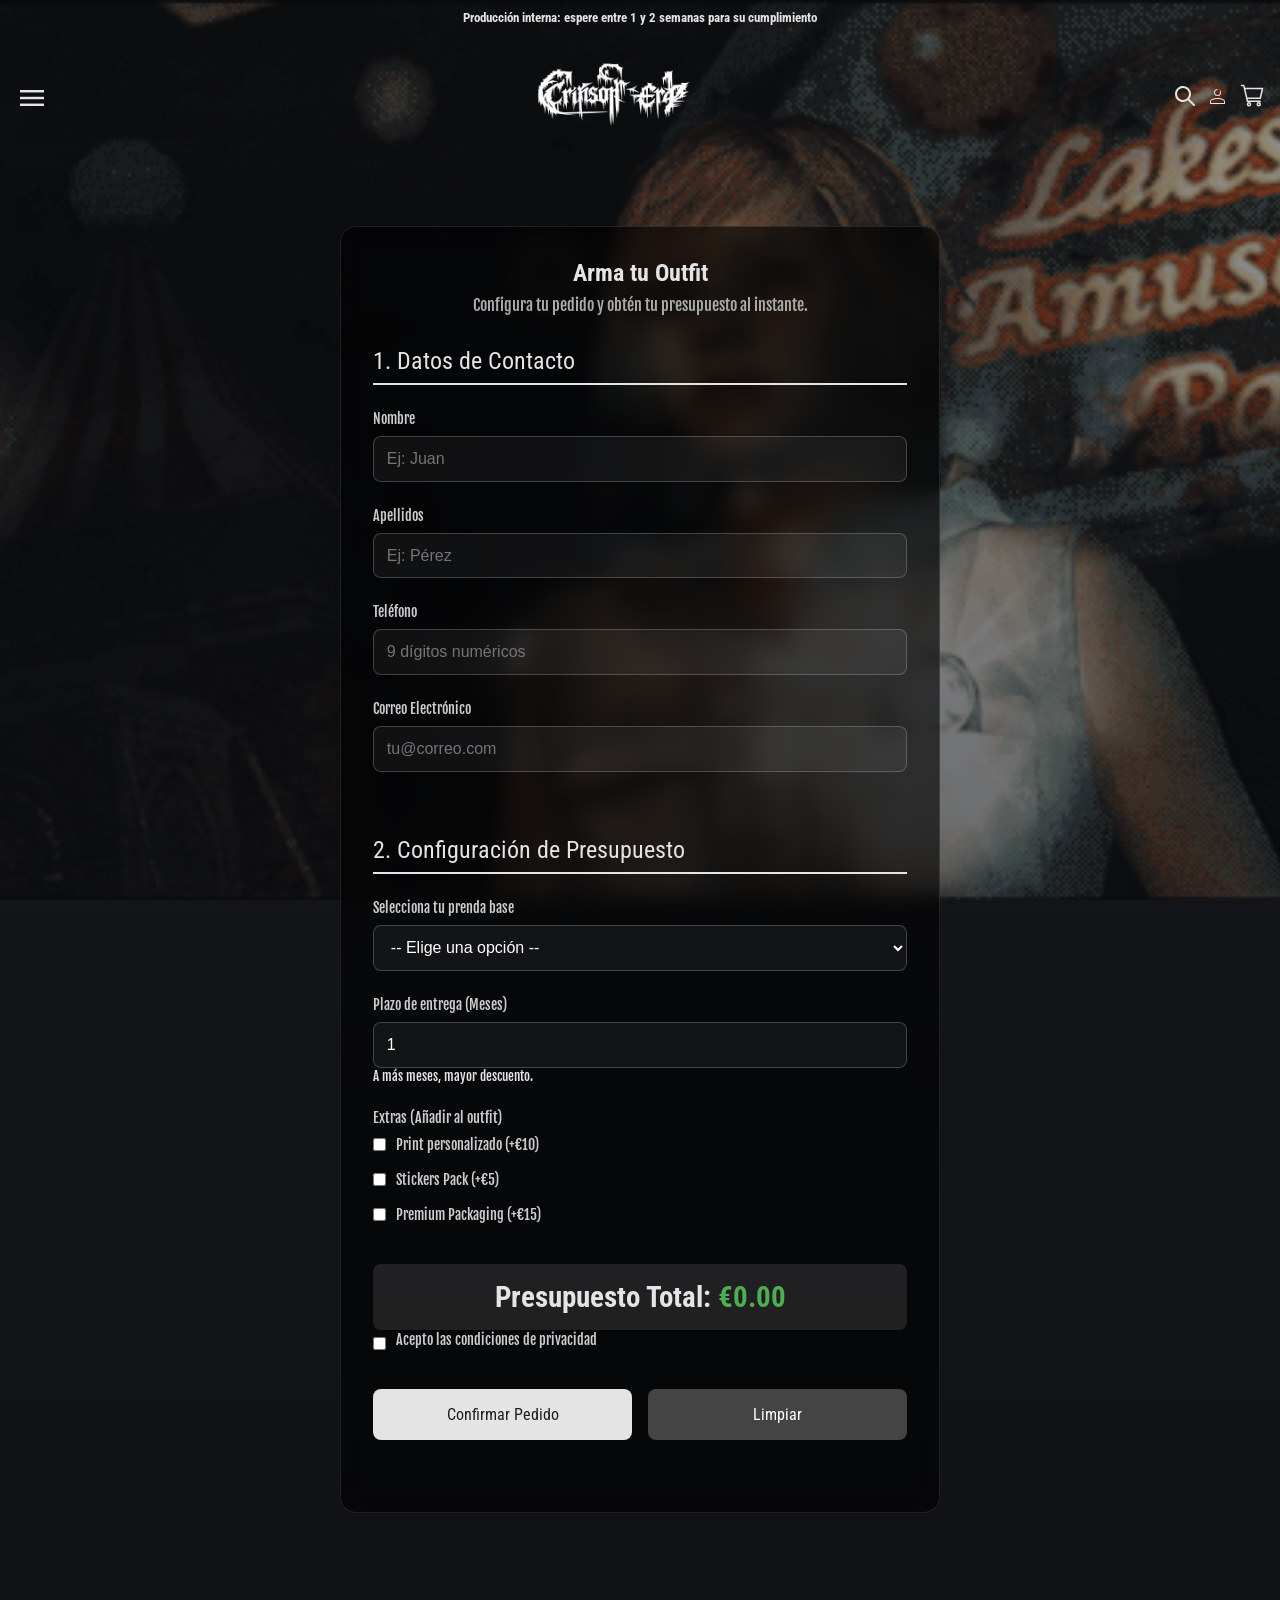
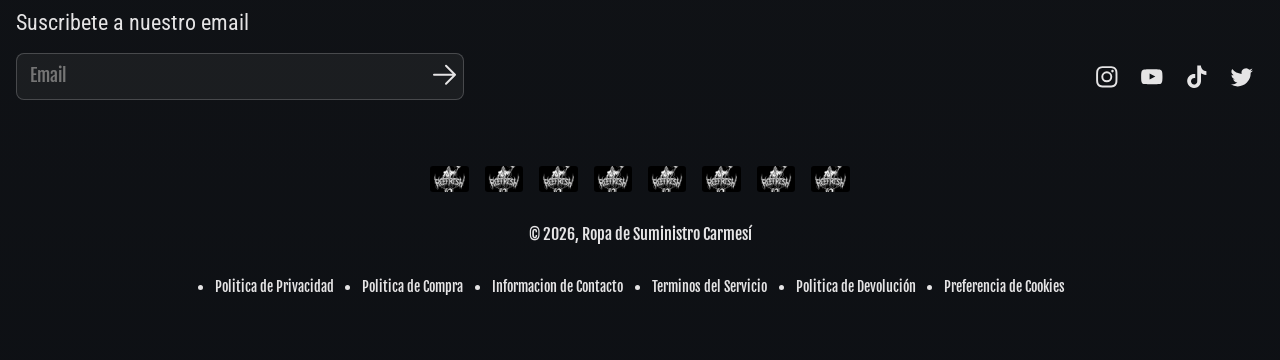
==== pages/presupuesto.html @ 9da46111 "Subiendo los archivos de la pagina web" ====
<!doctype html>
<html lang="es">

<head>
    <meta charset="UTF-8" />
    <meta name="viewport" content="width=device-width, initial-scale=1.0" />
    <link rel="preconnect" href="https://fonts.googleapis.com" />
    <link rel="preconnect" href="https://fonts.gstatic.com" crossorigin />
    <link
        href="https://fonts.googleapis.com/css2?family=Fjalla+One&family=Roboto+Condensed:ital,wght@0,100..900;1,100..900&display=swap"
        rel="stylesheet" />
    <link href="https://fonts.googleapis.com/css2?family=Material+Symbols+Outlined" rel="stylesheet" />
    <link rel="stylesheet" href="../assets/css/styles.css" />
    <link rel="stylesheet" href="../assets/css/presupuesto.css" />
    <title>Presupuesto | Era Carmesí</title>
</head>

<body>
    <div class="main__wrapper">
        <div class="notification">
            <h3>
                Producción interna: espere entre 1 y 2 semanas para su
                cumplimiento
            </h3>
        </div>
        <header class="header">
            <input type="checkbox" id="menu-toggle" />
            <label for="menu-toggle" class="material-symbols-outlined">Menu</label>
            <div class="container__img-logo">
                <a href="../index.html"><img src="../assets/images/logos/Logo-de-la-web.png" alt="Logo de la Web" /></a>
            </div>
            <nav class="nav">
                <ul class="container__nav-items">
                    <li><a href="presupuesto.html">Presupuesto</a></li>
                    <li><a href="../index.html">Inicio</a></li>
                    <li><a href="galeria.html">Galeria</a></li>
                    <li><a href="contacto.html">Contacto</a></li>
                    <li><a href="pages/login.html">Login</a></li>
                </ul>
            </nav>
            <aside class="container__aside-options">
                <a href="#" role="button"><svg xmlns="http://www.w3.org/2000/svg" viewBox="0 0 24 24">
                        <path fill="currentColor"
                            d="M10 4a6 6 0 1 0 0 12a6 6 0 0 0 0-12m-8 6a8 8 0 1 1 14.32 4.906l5.387 5.387a1 1 0 0 1-1.414 1.414l-5.387-5.387A8 8 0 0 1 2 10">
                        </path>
                    </svg>
                </a>
                <a href="/pages/login.html" role="button"><svg xmlns="http://www.w3.org/2000/svg" viewBox="0 0 24 24">
                        <path fill="currentColor"
                            d="M11.5 14c4.14 0 7.5 1.57 7.5 3.5V20H4v-2.5c0-1.93 3.36-3.5 7.5-3.5m6.5 3.5c0-1.38-2.91-2.5-6.5-2.5S5 16.12 5 17.5V19h13zM11.5 5A3.5 3.5 0 0 1 15 8.5a3.5 3.5 0 0 1-3.5 3.5A3.5 3.5 0 0 1 8 8.5A3.5 3.5 0 0 1 11.5 5m0 1A2.5 2.5 0 0 0 9 8.5a2.5 2.5 0 0 0 2.5 2.5A2.5 2.5 0 0 0 14 8.5A2.5 2.5 0 0 0 11.5 5">
                        </path>
                    </svg>
                </a>
                <a href="#" role="button">
                    <svg xmlns="http://www.w3.org/2000/svg" xmlns:xlink="http://www.w3.org/1999/xlink"
                        aria-hidden="true" role="img" viewBox="0 0 32 32">
                        <g fill="none" stroke="currentColor" stroke-linecap="round" stroke-linejoin="round"
                            stroke-width="2">
                            <path d="M6 6h24l-3 13H9m18 4H10L5 2H2"></path>
                            <circle cx="25" cy="27" r="2"></circle>
                            <circle cx="12" cy="27" r="2"></circle>
                        </g>
                    </svg>
                </a>
            </aside>
        </header>

        <section class="form-section">
            <h1>Arma tu Outfit</h1>
            <p>Configura tu pedido y obtén tu presupuesto al instante.</p>

            <form id="form-presupuesto" novalidate>
                <!-- PARTE 1: DATOS DE CONTACTO -->
                <fieldset>
                    <legend>1. Datos de Contacto</legend>
                    <div class="form-group">
                        <label for="nombre">Nombre</label>
                        <input type="text" id="nombre" name="nombre" maxlength="15" placeholder="Ej: Juan" required />
                        <span class="error-msg" id="err-nombre">Solo letras, máx 15 caracteres.</span>
                    </div>

                    <div class="form-group">
                        <label for="apellidos">Apellidos</label>
                        <input type="text" id="apellidos" name="apellidos" maxlength="40" placeholder="Ej: Pérez"
                            required />
                        <span class="error-msg" id="err-apellidos">Solo letras, máx 40 caracteres.</span>
                    </div>

                    <div class="form-group">
                        <label for="telefono">Teléfono</label>
                        <input type="tel" id="telefono" name="telefono" maxlength="9" placeholder="9 dígitos numéricos"
                            required />
                        <span class="error-msg" id="err-telefono">Solo 9 números.</span>
                    </div>

                    <div class="form-group">
                        <label for="email">Correo Electrónico</label>
                        <input type="email" id="email" name="email" placeholder="tu@correo.com" required />
                        <span class="error-msg" id="err-email">Email no válido.</span>
                    </div>
                </fieldset>

                <!-- PARTE 2: PRESUPUESTO -->
                <fieldset>
                    <legend>2. Configuración de Presupuesto</legend>

                    <div class="form-group">
                        <label for="producto">Selecciona tu prenda base</label>
                        <select id="producto" name="producto">
                            <option value="0" selected disabled>
                                -- Elige una opción --
                            </option>
                            <option value="39.96">
                                Tokyo Ghoul T-Shirt (€39.96)
                            </option>
                            <option value="59.96">
                                Oversized Hoodie (€59.96)
                            </option>
                            <option value="45.96">
                                Streetwear Jacket (€45.96)
                            </option>
                        </select>
                    </div>

                    <div class="form-group">
                        <label for="plazo">Plazo de entrega (Meses)</label>
                        <input type="number" id="plazo" name="plazo" min="1" value="1" placeholder="Meses" />
                        <small>A más meses, mayor descuento.</small>
                    </div>

                    <div class="form-group">
                        <label>Extras (Añadir al outfit)</label>
                        <div class="checkbox-group">
                            <label><input type="checkbox" class="extra" value="10" />
                                Print personalizado (+€10)</label>
                            <label><input type="checkbox" class="extra" value="5" />
                                Stickers Pack (+€5)</label>
                            <label><input type="checkbox" class="extra" value="15" />
                                Premium Packaging (+€15)</label>
                        </div>
                    </div>

                    <div class="total-container">
                        <h3>
                            Presupuesto Total:
                            <span id="total-price">€0.00</span>
                        </h3>
                    </div>

                    <div class="form-group check-group">
                        <input type="checkbox" id="terminos" required />
                        <label for="terminos">Acepto las condiciones de privacidad</label>
                    </div>

                    <div class="form-buttons">
                        <button type="submit" id="btn-enviar">
                            Confirmar Pedido
                        </button>
                        <button type="reset" id="btn-reset">Limpiar</button>
                    </div>
                </fieldset>
            </form>
        </section>

        <footer class="footer">
            <div class="contact-section">
                <span>Suscribete a nuestro email</span>
                <div class="contact__info">
                    <form class="form">
                        <input type="email" placeholder="Email" />
                        <button type="submit">
                            <svg xmlns="http://www.w3.org/2000/svg" xmlns:xlink="http://www.w3.org/1999/xlink"
                                aria-hidden="true" role="img" viewBox="0 0 1024 1024">
                                <path fill="currentColor"
                                    d="M754.8 480H160a32 32 0 1 0 0 64h594.8L521.3 777.3a32 32 0 0 0 45.4 45.4l288-288a32 32 0 0 0 0-45.4l-288-288a32 32 0 1 0-45.4 45.4z">
                                </path>
                            </svg>
                        </button>
                    </form>
                    <ul>
                        <li>
                            <a href="https://www.instagram.com/" target="_blank">
                                <svg xmlns="http://www.w3.org/2000/svg" xmlns:xlink="http://www.w3.org/1999/xlink"
                                    aria-hidden="true" role="img" viewBox="0 0 24 24">
                                    <path fill="currentColor" fill-rule="evenodd"
                                        d="M12 2c-2.716 0-3.056.012-4.123.06c-1.064.049-1.791.218-2.427.465a4.9 4.9 0 0 0-1.772 1.153A4.9 4.9 0 0 0 2.525 5.45c-.247.636-.416 1.363-.465 2.427C2.011 8.944 2 9.284 2 12s.011 3.056.06 4.123c.049 1.064.218 1.791.465 2.427a4.9 4.9 0 0 0 1.153 1.772a4.9 4.9 0 0 0 1.772 1.153c.636.247 1.363.416 2.427.465c1.067.048 1.407.06 4.123.06s3.056-.012 4.123-.06c1.064-.049 1.791-.218 2.427-.465a4.9 4.9 0 0 0 1.772-1.153a4.9 4.9 0 0 0 1.153-1.772c.247-.636.416-1.363.465-2.427c.048-1.067.06-1.407.06-4.123s-.012-3.056-.06-4.123c-.049-1.064-.218-1.791-.465-2.427a4.9 4.9 0 0 0-1.153-1.772a4.9 4.9 0 0 0-1.772-1.153c-.636-.247-1.363-.416-2.427-.465C15.056 2.012 14.716 2 12 2m0 1.802c2.67 0 2.986.01 4.04.058c.976.045 1.505.207 1.858.344c.466.182.8.399 1.15.748c.35.35.566.684.748 1.15c.136.353.3.882.344 1.857c.048 1.055.058 1.37.058 4.041c0 2.67-.01 2.986-.058 4.04c-.045.976-.208 1.505-.344 1.858a3.1 3.1 0 0 1-.748 1.15c-.35.35-.684.566-1.15.748c-.353.136-.882.3-1.857.344c-1.054.048-1.37.058-4.041.058c-2.67 0-2.987-.01-4.04-.058c-.976-.045-1.505-.208-1.858-.344a3.1 3.1 0 0 1-1.15-.748a3.1 3.1 0 0 1-.748-1.15c-.137-.353-.3-.882-.344-1.857c-.048-1.055-.058-1.37-.058-4.041c0-2.67.01-2.986.058-4.04c.045-.976.207-1.505.344-1.858c.182-.466.399-.8.748-1.15c.35-.35.684-.566 1.15-.748c.353-.137.882-.3 1.857-.344c1.055-.048 1.37-.058 4.041-.058m0 11.531a3.333 3.333 0 1 1 0-6.666a3.333 3.333 0 0 1 0 6.666m0-8.468a5.135 5.135 0 1 0 0 10.27a5.135 5.135 0 0 0 0-10.27m6.538-.203a1.2 1.2 0 1 1-2.4 0a1.2 1.2 0 0 1 2.4 0">
                                    </path>
                                </svg>
                            </a>
                        </li>
                        <li>
                            <a href="https://www.youtube.com/" target="_blank">
                                <svg xmlns="http://www.w3.org/2000/svg" xmlns:xlink="http://www.w3.org/1999/xlink"
                                    aria-hidden="true" role="img" viewBox="0 0 24 24">
                                    <path fill="currentColor" fill-rule="evenodd"
                                        d="M9.935 14.628v-5.62l5.403 2.82zM21.8 8.035s-.195-1.379-.795-1.986c-.76-.796-1.613-.8-2.004-.847C16.203 5 12.004 5 12.004 5h-.008s-4.198 0-6.997.202c-.391.047-1.243.05-2.004.847c-.6.607-.795 1.986-.795 1.986S2 9.653 2 11.272v1.517c0 1.618.2 3.237.2 3.237s.195 1.378.795 1.985c.76.797 1.76.771 2.205.855c1.6.153 6.8.2 6.8.2s4.203-.006 7.001-.208c.391-.047 1.244-.05 2.004-.847c.6-.607.795-1.985.795-1.985s.2-1.619.2-3.237v-1.517c0-1.619-.2-3.237-.2-3.237">
                                    </path>
                                </svg>
                            </a>
                        </li>
                        <li>
                            <a href="https://www.tiktok.com/" target="_blank">
                                <svg xmlns="http://www.w3.org/2000/svg" xmlns:xlink="http://www.w3.org/1999/xlink"
                                    aria-hidden="true" role="img" viewBox="0 0 16 16">
                                    <path fill="currentColor"
                                        d="M8.3 1.01c.75-.01 1.5 0 2.25-.01c.05.89.36 1.8 1.01 2.43c.64.65 1.55.94 2.44 1.04v2.35c-.83-.03-1.66-.2-2.42-.56c-.33-.15-.63-.34-.93-.54c0 1.7 0 3.41-.01 5.1c-.04.82-.31 1.63-.78 2.3c-.75 1.12-2.06 1.85-3.4 1.87c-.82.05-1.65-.18-2.35-.6c-1.16-.69-1.98-1.97-2.1-3.33q-.03-.435 0-.87c.1-1.11.65-2.17 1.49-2.89c.95-.84 2.29-1.24 3.54-1c.01.86-.02 1.73-.02 2.59c-.57-.19-1.24-.13-1.74.22c-.37.24-.64.6-.79 1.02c-.12.3-.09.62-.08.94c.14.96 1.05 1.76 2.01 1.67c.64 0 1.26-.39 1.59-.94c.11-.19.23-.39.24-.62c.06-1.04.03-2.08.04-3.13c0-2.35 0-4.7.01-7.04">
                                    </path>
                                </svg>
                            </a>
                        </li>
                        <li>
                            <a href="https://x.com/" target="_blank">
                                <svg xmlns="http://www.w3.org/2000/svg" xmlns:xlink="http://www.w3.org/1999/xlink"
                                    aria-hidden="true" role="img" viewBox="0 0 24 24">
                                    <path fill="currentColor"
                                        d="M19.995 6.688a4.3 4.3 0 0 0 1.887-2.374a8.59 8.59 0 0 1-2.725 1.041a4.3 4.3 0 0 0-7.316 3.915a12.184 12.184 0 0 1-8.844-4.484a4.3 4.3 0 0 0 1.328 5.73a4.276 4.276 0 0 1-1.943-.538v.054a4.294 4.294 0 0 0 3.443 4.208a4.3 4.3 0 0 1-1.938.074a4.3 4.3 0 0 0 4.009 2.98a8.61 8.61 0 0 1-5.33 1.837c-.343 0-.685-.02-1.025-.059A12.148 12.148 0 0 0 8.12 21A12.127 12.127 0 0 0 20.33 8.789c0-.186-.004-.371-.013-.555a8.718 8.718 0 0 0 2.142-2.222a8.58 8.58 0 0 1-2.464.676Z">
                                    </path>
                                </svg>
                            </a>
                        </li>
                    </ul>
                </div>
            </div>
            <div class="footer-info">
                <div class="container__payments">
                    <!--LOGO DE LA COMPAÑIA-->
                    <ul>
                        <li>
                            <img src="../assets/images/logos/company-logo.png" alt="Icono" />
                        </li>
                        <li>
                            <img src="../assets/images/logos/company-logo.png" alt="Icono" />
                        </li>
                        <li>
                            <img src="../assets/images/logos/company-logo.png" alt="Icono" />
                        </li>
                        <li>
                            <img src="../assets/images/logos/company-logo.png" alt="Icono" />
                        </li>
                        <li>
                            <img src="../assets/images/logos/company-logo.png" alt="Icono" />
                        </li>
                        <li>
                            <img src="../assets/images/logos/company-logo.png" alt="Icono" />
                        </li>
                        <li>
                            <img src="../assets/images/logos/company-logo.png" alt="Icono" />
                        </li>
                        <li>
                            <img src="../assets/images/logos/company-logo.png" alt="Icono" />
                        </li>
                    </ul>
                </div>
                <div class="container__copyright">
                    <span>© 2026,
                        <a href="../index.html">Ropa de Suministro Carmesí</a></span>
                    <!--COPYRIGHT-->
                </div>
                <div class="container__info">
                    <!--POLITICAS DE LA TIENDA-->
                    <ul>
                        <li><a href="#">Politica de Privacidad</a></li>
                        <li><a href="#">Politica de Compra</a></li>
                        <li><a href="#">Informacion de Contacto</a></li>
                        <li><a href="#">Terminos del Servicio</a></li>
                        <li><a href="#">Politica de Devolución</a></li>
                        <li><a href="#">Preferencia de Cookies</a></li>
                    </ul>
                </div>
            </div>
        </footer>
    </div>

    <script src="../assets/js/presupuesto.js"></script>
</body>

</html>
---- assets/css/styles.css ----
/*================================================================
GLOBAL CONFIG
==================================================================*/
:root {
    --ff: 'Fjalla One', 'Roboto Condensed', sans-serif;
    --ff2: 'Roboto Condensed', 'Fjalla One', sans-serif;
    --colorp: #e5e4e5;
    --colorp2: #fff;
    --colora: #ffe537;
    --colora2: #537fe7;
    --colorbody: #1e1e1e;
    --colors: #333;
    --h1: bold 54px/60px var(--ff);
    --h2: bold 36px/48px var(--ff);
    --h3: bold 24px/36px var(--ff);
    --links: 18px/18px var(--ff);
    --p: 18px/30px var(--ff);
    --p1: 24px/30px var(--ff);
    --p2: 36px/48px var(--ff);
    --subtext: 12px/20px var(--ff);
    --transition: 0.3s ease-in-out;
    scrollbar-color: var(--colorp) var(--colorbody);
    scroll-behavior: smooth;
}
/*================================================================
GLOBAL CONFIG ENDS
==================================================================*/

/*================================================================
PRESENTS
==================================================================*/
* {
    margin: 0;
    padding: 0;
    box-sizing: border-box;
}
body {
    background:
        linear-gradient(
            to bottom,
            rgba(11, 14, 19, 0.4),
            rgba(11, 14, 19, 0.85)
        ),
        url(../images/background/hill3-bg.gif) no-repeat center / cover fixed;
    color: var(--colorp);
    background-color: var(--colorbody);
    font-family: var(--ff);
}
a {
    text-decoration: none;
    color: var(--colorp);
}
a:hover {
    text-decoration: underline;
}
/*================================================================
PRESENTS ENDS
==================================================================*/

/*================================================================
CONTAINER WRAPPER LAYOUT SECTION
==================================================================*/
.main__wrapper {
    display: grid;
    grid-template-columns: 1fr;
    justify-items: center;
    max-width: 1280px;
    margin: auto;
}
/*================================================================
CONTAINER WRAPPER LAYOUT ENDS
==================================================================*/

/*================================================================
NOTIFICATION
==================================================================*/
.notification {
    display: flex;
    justify-content: center;
    align-items: center;
    padding: 0.6rem;
    font-size: clamp(0.4rem, 3vw, 0.7rem);
    font-family: var(--ff2);
    width: 100%;
    text-align: center;
}
/*================================================================
NOTIFICATION ENDS
==================================================================*/

/*================================================================
HEADER SECTION
==================================================================*/
.header {
    display: flex;
    justify-content: space-between;
    align-items: center;
    width: 100%;
    padding: 0 1rem;
    position: sticky;
    top: 0;
    z-index: 1000;
}
.nav {
    display: none;
}
.header label {
    font-size: 2rem;
    user-select: none;
    cursor: pointer;
}
.header input {
    display: none;
}
.header input:checked ~ .nav {
    display: flex;
    position: absolute;
    top: 6rem;
}
.nav ul {
    width: 70dvw;
    max-width: 78rem;
    height: auto;
    backdrop-filter: blur(8px);
    display: flex;
    flex-direction: column;
    align-items: center;
    justify-content: center;
    gap: 0.8rem;
    border: 2px solid var(--colorp);
    border-radius: 0 0.5rem 0.5rem 0.5rem;
}
.nav ul li:last-child {
    border: none;
}
.nav ul li {
    border-bottom: 1px solid var(--colorp);
    width: 80%;
    height: 100%;
    display: flex;
}
.nav ul li a {
    padding: 0.8rem;
    width: 100%;
    display: flex;
    justify-content: center;
    align-items: center;
}
.container__img-logo {
    width: auto;
    height: 8rem;
    aspect-ratio: 4 / 3;
}
.container__img-logo img {
    width: 100%;
    height: 100%;
    object-fit: contain;
    object-position: center;
}
.container__aside-options {
    display: flex;
    gap: 0.6rem;
}
.container__aside-options a {
    width: 1.5rem;
    transition: transform 0.15s ease-in-out;
}
.container__aside-options a:hover {
    transform: translateY(-4px);
}
/*================================================================
HEADER ENDS
==================================================================*/

/*================================================================
STATEMENT SECTION
==================================================================*/
.statement {
    padding: 0 1rem;
    display: flex;
    flex-direction: column;
    gap: 1rem;
    width: 100%;
}
.statement h1 {
    font-family: var(--ff2);
    font-weight: 400;
    text-wrap: balance;
}
.statement span {
    width: 40%;
    line-height: 2.1rem;
    text-wrap: pretty;
    white-space: wrap;
    font-size: clamp(1.1rem, 3vw, 1.4rem);
}
/*================================================================
STATEMENT ENDS
==================================================================*/

/*================================================================
MAIN SECTION
==================================================================*/
.main {
    display: flex;
    width: 100%;
    max-width: 1280px;
    margin: auto;
}
.container__articles {
    width: 100%;
    display: grid;
    grid-template-columns: repeat(auto-fit, minmax(300px, 1fr));
    gap: 1rem;
    justify-items: center;
}
.container__articles a {
    width: 100%;
    display: flex;
    flex-direction: column;
    align-items: center;
    position: relative;
}
.container__articles a img {
    width: 100%;
    height: 100%;
    object-fit: contain;
    object-position: center;
    transition: opacity 0.2s ease-in-out;
}
.container__articles a .img-2 {
    position: absolute;
    top: 0;
    opacity: 0;
}
.container__articles a:hover .img-1 {
    opacity: 0;
}
.container__articles a:hover .img-2 {
    opacity: 1;
}
.container__articles a span {
    display: flex;
    justify-content: center;
    width: 100%;
    font-size: clamp(1rem, 5vw, 1.1rem);
}
.container__articles a .article-info {
    font-family: var(--ff2);
    font-weight: 400;
}
.container__articles a .article-price {
    margin-top: 0.6rem;
}
/*================================================================
MAIN ENDS
==================================================================*/

/*================================================================
BTN SECTION
==================================================================*/
.btn-action {
    margin: 3rem auto;
}
.btn-action a {
    display: block;
    padding: 1rem 2.2rem;
    font-family: var(--ff2);
    background-color: transparent;
    border: 2px solid var(--colorp);
    border-radius: 2.6rem;
    color: var(--colorp);
    font-size: 1.05rem;
    cursor: pointer;
    transition: transform 0.15s ease-in-out;
}
.btn-action a:hover {
    color: var(--colorbody);
    background-color: #e2e2e2;
    border: 2px solid #e2e2e2;
    transform: translateY(-4px);
    text-decoration: none;
}
/*================================================================
BTN ENDS
==================================================================*/

/*================================================================
FOOTER SECTION
==================================================================*/
.footer {
    margin-top: 2rem;
    display: flex;
    flex-direction: column;
    align-items: center;
    width: 100%;
}
.contact-section {
    display: flex;
    flex-direction: column;
    gap: 1rem;
    align-items: center;
    width: 100%;
}
.contact-section span {
    font-size: clamp(1.2rem, 4vw, 1.4rem);
    font-family: var(--ff2);
}
.contact__info {
    width: 100%;
    display: flex;
    flex-direction: column;
    align-items: center;
    gap: 3rem;
}
.contact__info form {
    display: flex;
    position: relative;
}
.contact__info form button {
    position: absolute;
    height: 100%;
    top: 50%;
    right: 0;
    transform: translateY(-50%);
    cursor: pointer;
    width: 2.4rem;
    height: 100%;
    background-color: transparent;
    border: none;
    color: var(--colorp);
    padding: 0 0.2rem;
}
.contact__info input {
    padding: 1rem 1.2rem;
    font-family: var(--ff2);
    background-color: transparent;
    border: 1px solid var(--colorp);
    border-radius: 0.5rem;
    color: var(--colorp);
    font-size: 1.05rem;
    outline: none;
    width: clamp(18rem, 50vw, 24rem);
}
.contact__info input::placeholder {
    font-family: var(--ff);
    font-size: 1.1rem;
}
.contact__info ul {
    display: flex;
    justify-content: center;
    width: 100%;
    height: 3.2rem;
    list-style: none;
}
.contact__info ul li a {
    display: flex;
    align-items: center;
    padding: 0.8rem 0.6rem;
    width: 100%;
    height: 100%;
    transition: transform 0.15s ease-in-out;
}
.contact__info ul li a:hover {
    transform: translateY(-4px);
}
.contact__info ul li a svg {
    width: 100%;
    height: 100%;
    object-fit: contain;
    object-position: center;
}
.footer-info {
    margin: 4rem auto;
    width: 100%;
    display: flex;
    flex-direction: column;
    align-items: center;
    gap: 2rem;
    padding: 0 1rem;
}
.container__payments ul {
    list-style: none;
    display: flex;
    flex-wrap: wrap;
    justify-content: center;
    gap: 1rem;
}
.container__payments ul li {
    width: 2.4rem;
    height: 1.6rem;
}
.container__payments ul li img {
    width: 100%;
    height: 100%;
    object-fit: cover;
    object-position: center;
    border-radius: 0.2rem;
}
.container__info ul {
    display: flex;
    justify-content: center;
    flex-wrap: wrap;
    gap: 1.8rem;
    row-gap: 1rem;
}
.container__info ul li a {
    font-size: clamp(0.6rem, 3vw, 0.9rem);
}
/*================================================================
FOOTER ENDS
==================================================================*/

/*================================================================
NEWS SECTION (NUEVA)
==================================================================*/
.news-section {
    width: 100%;
    max-width: 1280px;
    margin: 3rem auto;
    padding: 0 1rem;
}
.news-section h2 {
    font-family: var(--ff2);
    text-align: center;
    font-size: 2.5rem;
    margin-bottom: 2rem;
    text-transform: uppercase;
    color: var(--colorp);
}
.news-container {
    display: grid;
    grid-template-columns: repeat(auto-fit, minmax(280px, 1fr));
    gap: 2rem;
}
.news-card {
    background: rgba(255, 255, 255, 0.05);
    border: 1px solid rgba(255, 255, 255, 0.1);
    border-radius: 0.5rem;
    overflow: hidden;
    transition:
        transform 0.3s ease,
        border-color 0.3s ease;
    -webkit-backdrop-filter: blur(5px);
    backdrop-filter: blur(5px);
}
.news-card:hover {
    transform: translateY(-10px);
    border-color: var(--colorp);
}
.news-card img {
    width: 100%;
    height: 200px;
    object-fit: cover;
}
.news-card-content {
    padding: 1.5rem;
}
.news-card-content h3 {
    font-family: var(--ff2);
    margin-bottom: 0.5rem;
    color: var(--colorp);
    font-size: 1.3rem;
}
.news-card-content p {
    font-size: 0.9rem;
    color: #bbb;
    line-height: 1.4;
}

/*================================================================
MEDIA QUERIES (Responsive Design)
==================================================================*/
@media (width>=48rem) {
    /* Para tablets o moviles grandes y dispositivos mas grandes */
    .contact-section {
        align-items: start;
        padding: 0 1rem;
    }
    .contact__info {
        flex-direction: row;
        justify-content: space-between;
    }
    .contact__info ul {
        justify-content: end;
    }
    .contact__info input {
        width: clamp(28rem, 30vw, 30rem);
    }
}
/*================================================================
MEDIA QUERIES ENDS
==================================================================*/
---- assets/css/presupuesto.css ----
/*================================================================
PRESUPUESTO STYLES
==================================================================*/
.form-section {
    width: 100%;
    max-width: 600px;
    margin: 4rem auto;
    padding: 2rem;
    background: rgba(0, 0, 0, 0.6);
    border: 1px solid rgba(255, 255, 255, 0.1);
    border-radius: 1rem;
    -webkit-backdrop-filter: blur(10px);
    backdrop-filter: blur(10px);
}

.form-section h1 {
    text-align: center;
    font-family: var(--ff2);
    margin-bottom: 0.5rem;
}

.form-section p {
    text-align: center;
    color: #aaa;
    margin-bottom: 2rem;
}

fieldset {
    border: none;
    margin-bottom: 2.5rem;
}

legend {
    font-family: var(--ff2);
    font-size: 1.5rem;
    color: var(--colorp);
    border-bottom: 2px solid var(--colorp);
    width: 100%;
    padding-bottom: 0.5rem;
    margin-bottom: 1.5rem;
}

.form-group {
    margin-bottom: 1.5rem;
    display: flex;
    flex-direction: column;
}

.form-group label {
    margin-bottom: 0.5rem;
    font-size: 0.9rem;
    color: #ccc;
}

input[type='text'],
input[type='email'],
input[type='tel'],
input[type='number'],
select {
    padding: 0.8rem;
    background: rgba(255, 255, 255, 0.05);
    border: 1px solid rgba(255, 255, 255, 0.2);
    color: white;
    border-radius: 0.5rem;
    font-size: 1rem;
}

input:focus,
select:focus {
    outline: none;
    border-color: var(--colorp);
    background-color: #121314;
}

/*================================================================
CHECKBOXES
==================================================================*/
.checkbox-group {
    display: flex;
    flex-direction: column;
    gap: 0.5rem;
}

.checkbox-group label {
    display: flex;
    align-items: center;
    gap: 10px;
    cursor: pointer;
}

.check-group {
    flex-direction: row;
    align-items: center;
    gap: 10px;
}

/*================================================================
ERRORES
==================================================================*/
.error-msg {
    color: #ff4d4d;
    font-size: 0.75rem;
    display: none;
}

input:invalid.touched {
    border-color: #ff4d4d;
}

/*================================================================
TOTAL
==================================================================*/
.total-container {
    margin-top: 2rem;
    padding: 1rem;
    background: rgba(255, 255, 255, 0.1);
    border-radius: 0.5rem;
    text-align: center;
}

.total-container h3 {
    font-family: var(--ff2);
    font-size: 1.8rem;
}

#total-price {
    color: #4caf50;
}

/*================================================================
BOTONES
==================================================================*/
.form-buttons {
    display: flex;
    gap: 1rem;
    margin-top: 2rem;
}

button {
    flex: 1;
    padding: 1rem;
    border: none;
    border-radius: 0.5rem;
    cursor: pointer;
    font-family: var(--ff2);
    font-size: 1rem;
    transition: 0.3s;
}

#btn-enviar {
    background-color: var(--colorp);
    color: var(--colorbody);
}

#btn-enviar:hover {
    background-color: #fff;
}

#btn-reset {
    background-color: #444;
    color: white;
}

/*================================================================
MEDIA QUERIES (Responsive Design)
==================================================================*/
@media (max-width: 480px) {
    .form-buttons {
        flex-direction: column;
    }
}
/*================================================================
MEDIA QUERIES ENDS
==================================================================*/
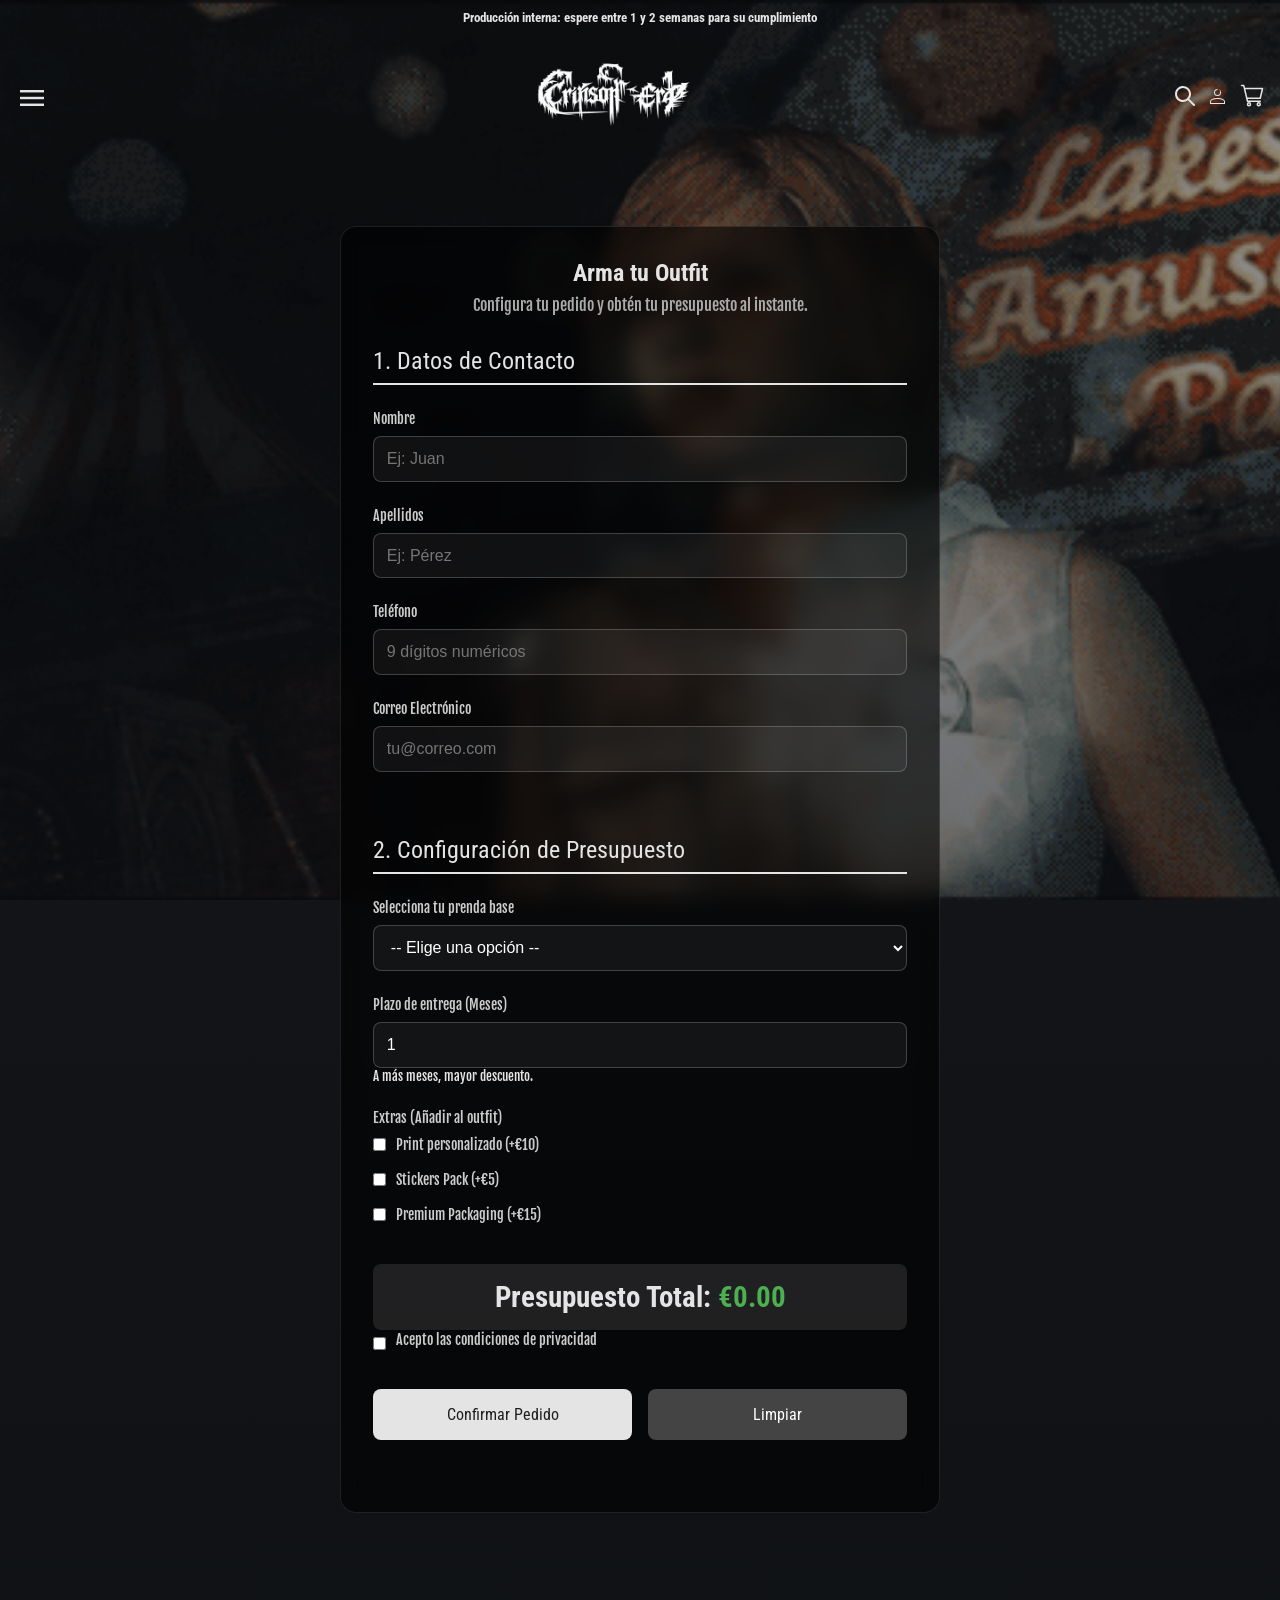
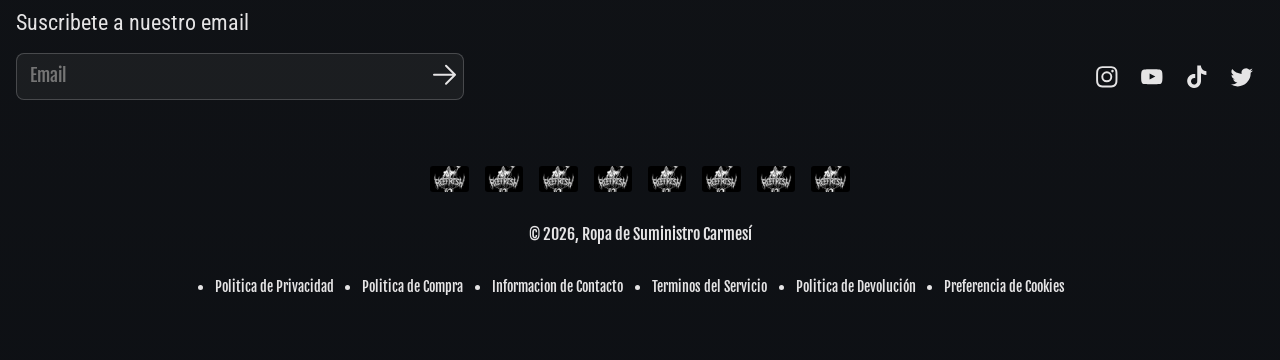
==== commit 34804432: "Corrigiendo las rutas en los HTML" ====
--- a/pages/presupuesto.html
+++ b/pages/presupuesto.html
@@ -35,7 +35,7 @@
                     <li><a href="../index.html">Inicio</a></li>
                     <li><a href="galeria.html">Galeria</a></li>
                     <li><a href="contacto.html">Contacto</a></li>
-                    <li><a href="pages/login.html">Login</a></li>
+                    <li><a href="login.html">Login</a></li>
                 </ul>
             </nav>
             <aside class="container__aside-options">
